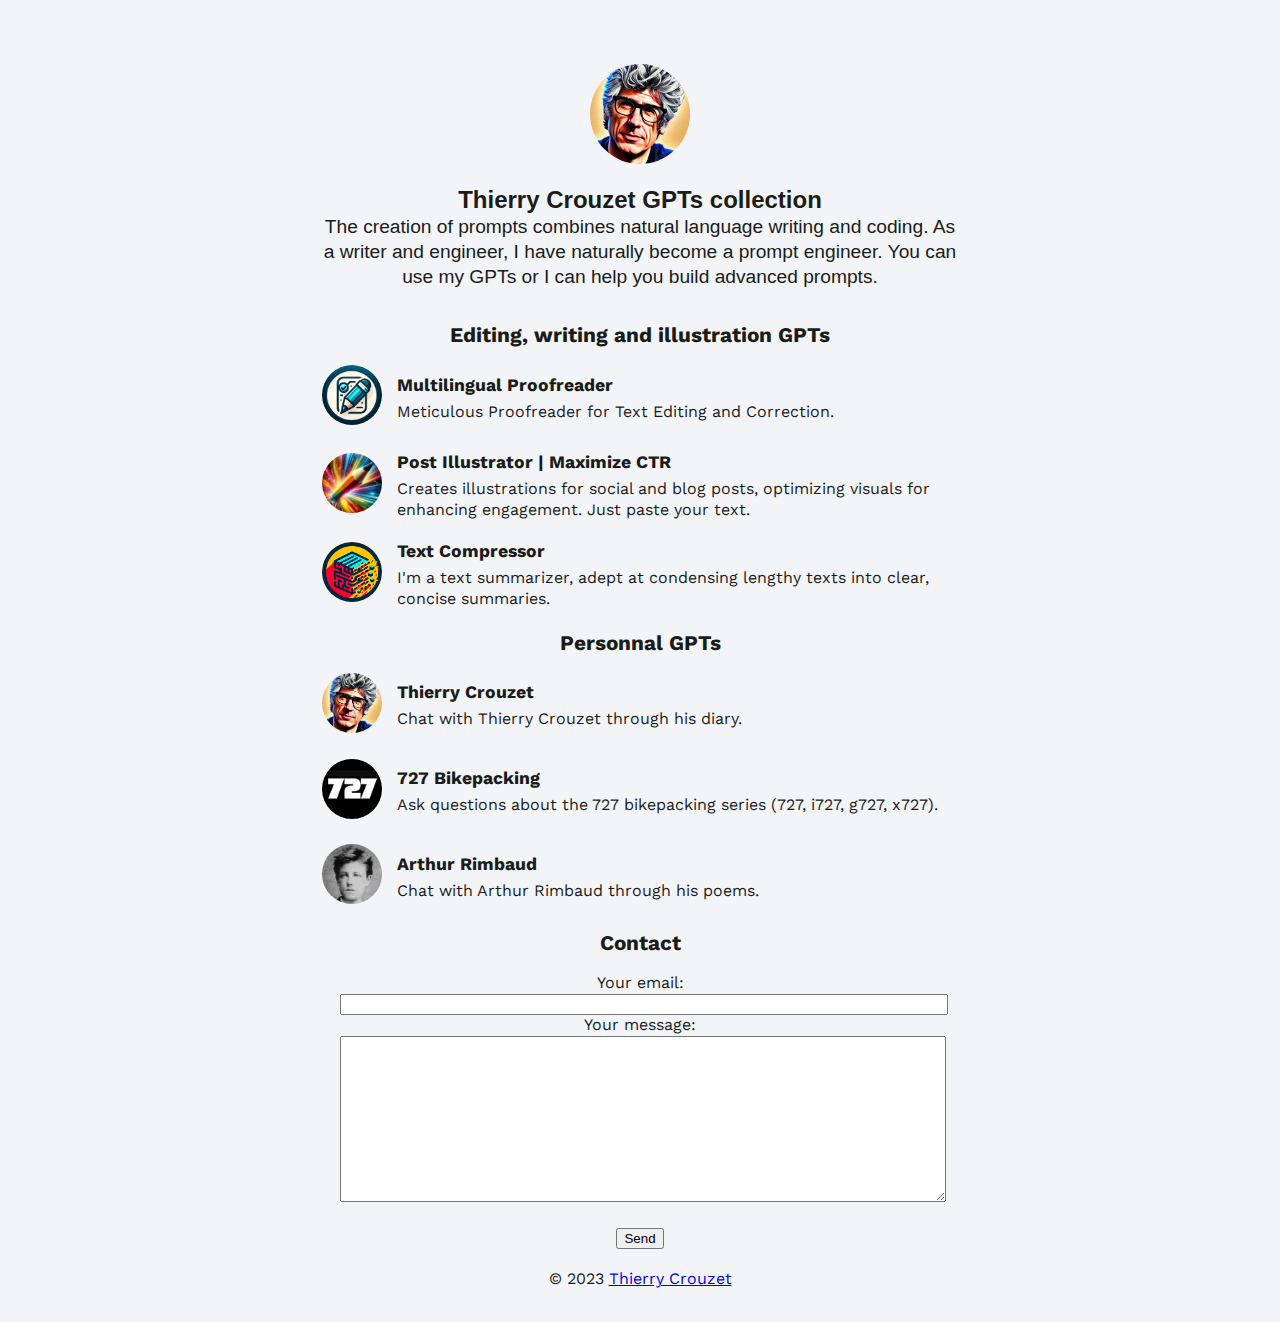
==== index.html @ 597ab2ce "UpdateStyles" ====
<!DOCTYPE html>
<html lang="en">
<head>
    <meta charset="UTF-8">
    <meta name="viewport" content="width=device-width, initial-scale=1.0">
    <title>Thierry Crouzet GPTs collection</title>
    <meta name="description" content="Explore our diverse collection of innovative GPT applications, including tools for writing, analysis, and more.">
    <meta name="keywords" content="GPT, ChatGPT, AI Applications, GPT Tools, AI Writing, AI Publishing, prompt ingenieur, prompt ingeneer, IA">
    <link href="https://fonts.googleapis.com/css2?family=Work+Sans:wght@400;700&display=swap" rel="stylesheet">
    <link rel="stylesheet" href="style.css?c">
</head>
<body>
    <header>
        <img src="images/ThierryCrouzet.jpg" alt="Thierry Crouzet" id="profile-image">
        <h1>Thierry Crouzet GPTs collection</h1>
        <h2>The creation of prompts combines natural language writing and coding. As a writer and engineer, I have naturally become a prompt engineer. You can use my GPTs or I can help you build advanced prompts.</h2>
    </header>

    <main>
        <section id="introduction">
            <h2>Editing, writing and illustration GPTs</h2>

            <ul class="profile-list">

                <li class="profile-item">
                    <a href="https://chat.openai.com/g/g-mvRchQNzO-multilingual-proofreader"><img src="images/proofreader.png" alt="Multilingual Proofreader" class="profile-avatar"></a>
                    <div class="profile-text">
                        <h3 class="profile-title"><a href="https://chat.openai.com/g/g-mvRchQNzO-multilingual-proofreader">Multilingual Proofreader</a></h3>
                        <p class="profile-description">Meticulous Proofreader for Text Editing and Correction.</p>
                    </div>
                </li><li class="profile-item">
                    <a href="https://chat.openai.com/g/g-klBz7W0Gn-post-illustrator-maximize-ctr"><img src="images/illustrator.png" alt="Post Illustrator | Maximize CTR" class="profile-avatar"></a>
                    <div class="profile-text">
                        <h3 class="profile-title"><a href="https://chat.openai.com/g/g-klBz7W0Gn-post-illustrator-maximize-ctr">Post Illustrator | Maximize CTR</a></h3>
                        <p class="profile-description">Creates illustrations for social and blog posts, optimizing visuals for enhancing engagement. Just paste your text.</p>
                    </div>
                </li><li class="profile-item">
                    <a href="https://chat.openai.com/g/g-1BDPCo5qt-text-compressor"><img src="images/compressor.png" alt="Text Compressor" class="profile-avatar"></a>
                    <div class="profile-text">
                        <h3 class="profile-title"><a href="https://chat.openai.com/g/g-1BDPCo5qt-text-compressor">Text Compressor</a></h3>
                        <p class="profile-description">I'm a text summarizer, adept at condensing lengthy texts into clear, concise summaries.</p>
                    </div>
                </li>
            </ul>
 
        </ul>
            
        </section>

        <section id="experience">
            <h2>Personnal GPTs</h2>

            <ul class="profile-list">

                <li class="profile-item">
                    <a href="https://chat.openai.com/g/g-lsOpSop2w-thierry-crouzet"><img src="images/ThierryCrouzet.jpg" alt="Thierry Crouzet" class="profile-avatar"></a>
                    <div class="profile-text">
                        <h3 class="profile-title"><a href="https://chat.openai.com/g/g-lsOpSop2w-thierry-crouzet">Thierry Crouzet</a></h3>
                        <p class="profile-description">Chat with Thierry Crouzet through his diary.</p>
                    </div>
                </li><li class="profile-item">
                    <a href="https://chat.openai.com/g/g-tljxItRZY-727-bikepacking"><img src="images/727logo_gpt.png" alt="727 Bikepacking" class="profile-avatar"></a>
                    <div class="profile-text">
                        <h3 class="profile-title"><a href="https://chat.openai.com/g/g-tljxItRZY-727-bikepacking">727 Bikepacking</a></h3>
                        <p class="profile-description">Ask questions about the 727 bikepacking series (727, i727, g727, x727).</p>
                    </div>
                </li><li class="profile-item">
                    <a href="https://chat.openai.com/g/g-3VgyBak46-arthur-rimbaud"><img src="images/rimbaud.jpg" alt="Arthur Rimbaud" class="profile-avatar"></a>
                    <div class="profile-text">
                        <h3 class="profile-title"><a href="https://chat.openai.com/g/g-3VgyBak46-arthur-rimbaud">Arthur Rimbaud</a></h3>
                        <p class="profile-description">Chat with Arthur Rimbaud through his poems.</p>
                    </div>
                </li>

            </ul>

        </section>

        <section id="contact">
            <h2>Contact</h2>
            <form
action="https://formspree.io/f/mgebvkwn"
method="POST" style="max-width:60ch;margin: 0 auto;">
<label>Your email:<input type="email" name="email" style="width: 100%"></label><br>
<label>Your message:<br><textarea name="message" style="width: 100%;height:10rem"></textarea><br></label><br>
<button type="submit">Send</button><br></form>
        </section>
    </main>

    <footer>
        <p>© 2023 <a href="https://tcrouzet.com/">Thierry Crouzet</a></p>
    </footer>

</body>
</html>
---- style.css ----
:root {

    /* Font Family */
    --font--global: 'Work Sans', ui-sans-serif, system-ui, -apple-system, "Segoe UI", Roboto, Ubuntu, Cantarell, "Noto Sans", sans-serif, "Helvetica Neue", Arial, "Apple Color Emoji", "Segoe UI Emoji", "Segoe UI Symbol", "Noto Color Emoji";
    
    /* Colors */
    --color--bg: #f2f4f8; /* Less white */
    --color--contrast: #1A1C18;

    /* Font Size */
    --font-size-base: 1rem;
    --h1-size: calc(1.5 * var(--font-size-base));
    --h2-header-size: calc(1.2 * var(--font-size-base));
    --h2-size: calc(1.3 * var(--font-size-base));
    --h3-size: calc(1.1 * var(--font-size-base));

    /* Line Height */
    --line-height-body: 1.3;
    --line-height-text: calc(1ex / 0.32);
  
    /* Margin */
    --margin-top-post: calc(1ex / 0.64);
    --page-guter: 2rem;
  
    /* Font Size */
  
  }

/* Reset some basic elements */
body, h1, h2, h3, p, ul, li, nav, header, main, footer {
    margin: 0;
    padding: 0;
    box-sizing: border-box;
    background-color: var(--color--bg);
}

html {
    box-sizing: border-box;
    line-height: var(--line-height-body);
    -webkit-font-variant-ligatures:common-ligatures;
    -moz-font-variant-ligatures:common-ligatures;
    font-variant-ligatures:common-ligatures;
    text-rendering: optimizeLegibility;
    text-size-adjust: 100%;
}
  

body {
    font-family: var(--font--global);
    font-size: var(--font-size-base);
    color: var(--color--contrast);
    margin: 2rem auto 2rem;
    max-width: 70ch;
    padding:0 var(--page-guter)
}

header {
    padding: 2rem 0;
    text-align: center;
    font-family: 'Roboto', sans-serif; /* Explicit font for header */
}

#profile-image {
    width: 100px; /* ou la taille que vous voulez */
    height: 100px; /* doit être égal à la largeur pour un cercle parfait */
    border-radius: 50%; /* ceci rend l'image circulaire */
    display: block; /* ceci permet de centrer l'image avec margin auto */
    margin: 0 auto 20px; /* 20px ajoute un peu d'espace entre l'image et le titre */
}

header h1 {
    font-size: var(--h1-size);
    margin: 0;
}

header h2 {
    font-size: var(--h2-header-size);
    font-weight: 100;
}


main {
    text-align: center;
}

section {
    margin-bottom: 20px;
    text-align: center;
}

section h2 {
    font-size: var(--h2-size);
    margin: 0rem 0 1rem 0;
}

section h3 {
    font-size: var(--h3-size);
    text-align: left;
    margin-bottom: 1rem;
}

section h3 a {
    text-decoration: none;color: var(--color--contrast);
}

footer {
    text-align: center;
    padding: 0px;
}

ul.profile-list {
    list-style: none;
    padding: 0;
}

.profile-item {
    display: flex;
    align-items: center;
    margin-bottom: 20px; /* Adjust as needed for spacing */
}

.profile-avatar {
    border-radius: 50%; /* Makes the image round */
    margin-right: 15px; /* Spacing between image and text */
    width: 60px; /* Adjust size as needed */
    height: 60px; /* Adjust size as needed */
    object-fit: cover; /* Ensures the image covers the area without distortion */
}

.profile-text {
    display: flex;
    flex-direction: column;
}

h3.profile-title {
    margin: 0 0 5px 0; /* Adjust spacing as needed */
}

p.profile-description {
    text-align: left;
}

/* Responsive design */
@media screen and (max-width: 600px) {
    nav ul li {
        display: block;
        text-align: left;
    }
}
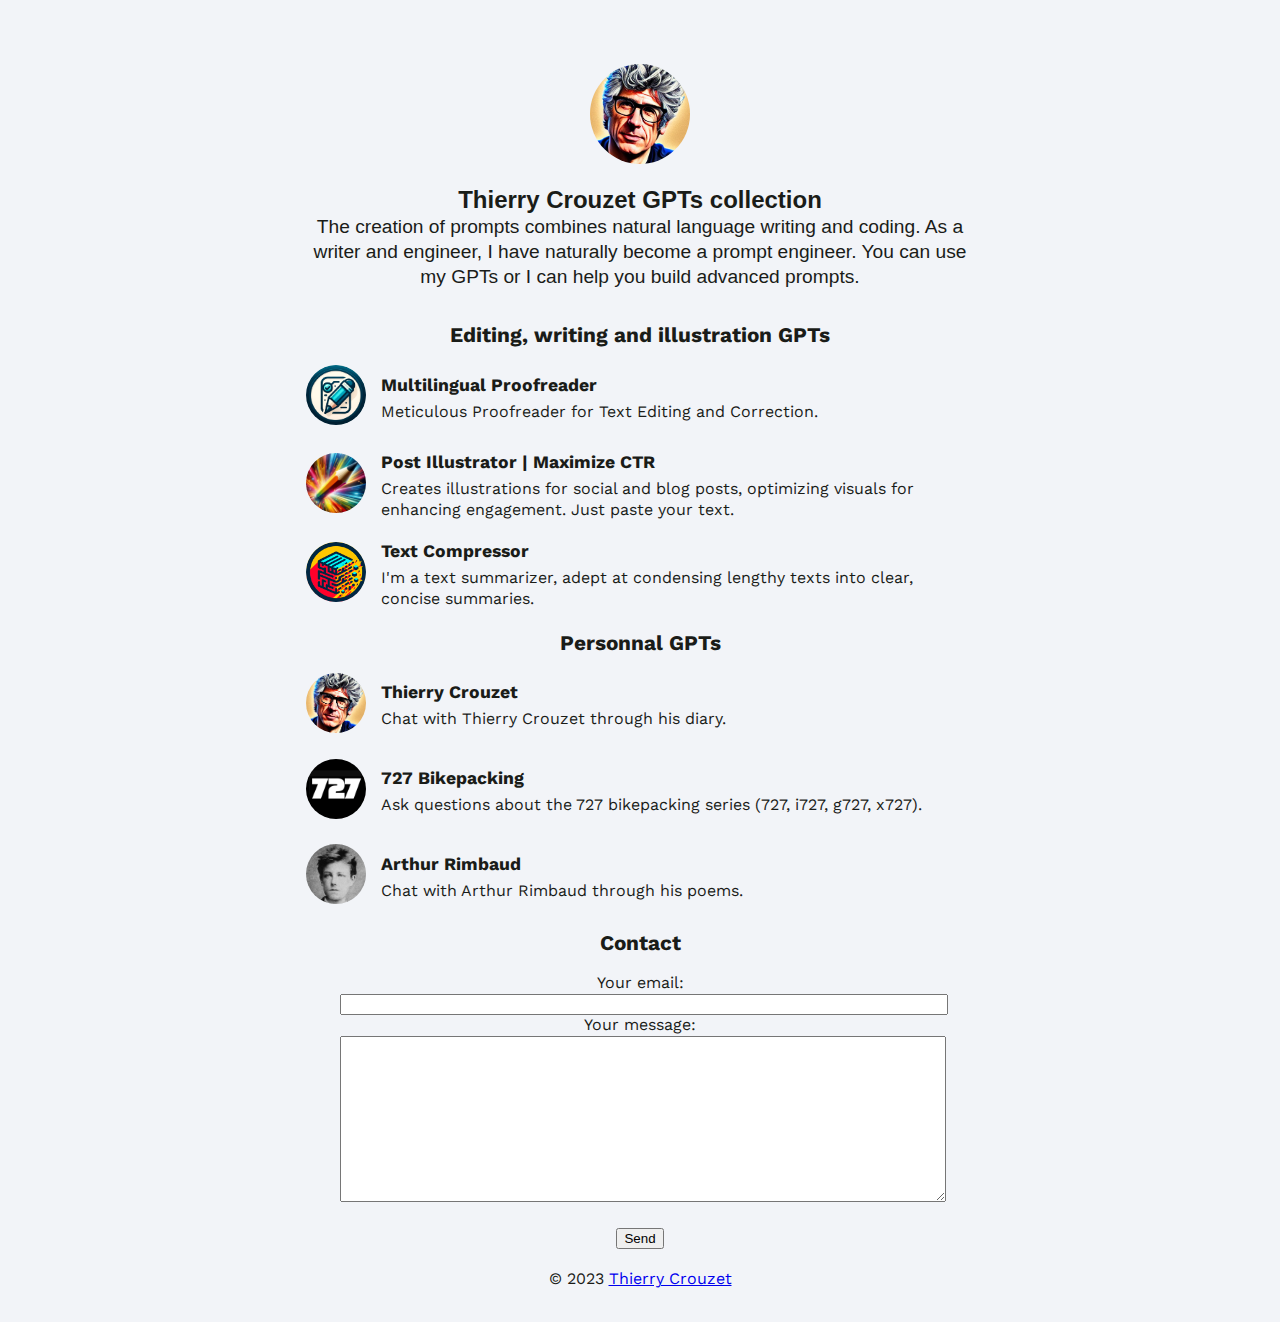
==== commit 6f5bcb29: "StylesAgain" ====
--- a/index.html
+++ b/index.html
@@ -7,7 +7,7 @@
     <meta name="description" content="Explore our diverse collection of innovative GPT applications, including tools for writing, analysis, and more.">
     <meta name="keywords" content="GPT, ChatGPT, AI Applications, GPT Tools, AI Writing, AI Publishing, prompt ingenieur, prompt ingeneer, IA">
     <link href="https://fonts.googleapis.com/css2?family=Work+Sans:wght@400;700&display=swap" rel="stylesheet">
-    <link rel="stylesheet" href="style.css?c">
+    <link rel="stylesheet" href="style.css?d">
 </head>
 <body>
     <header>
--- a/style.css
+++ b/style.css
@@ -20,7 +20,7 @@
   
     /* Margin */
     --margin-top-post: calc(1ex / 0.64);
-    --page-guter: 2rem;
+    --page-guter: 1rem;
   
     /* Font Size */
   
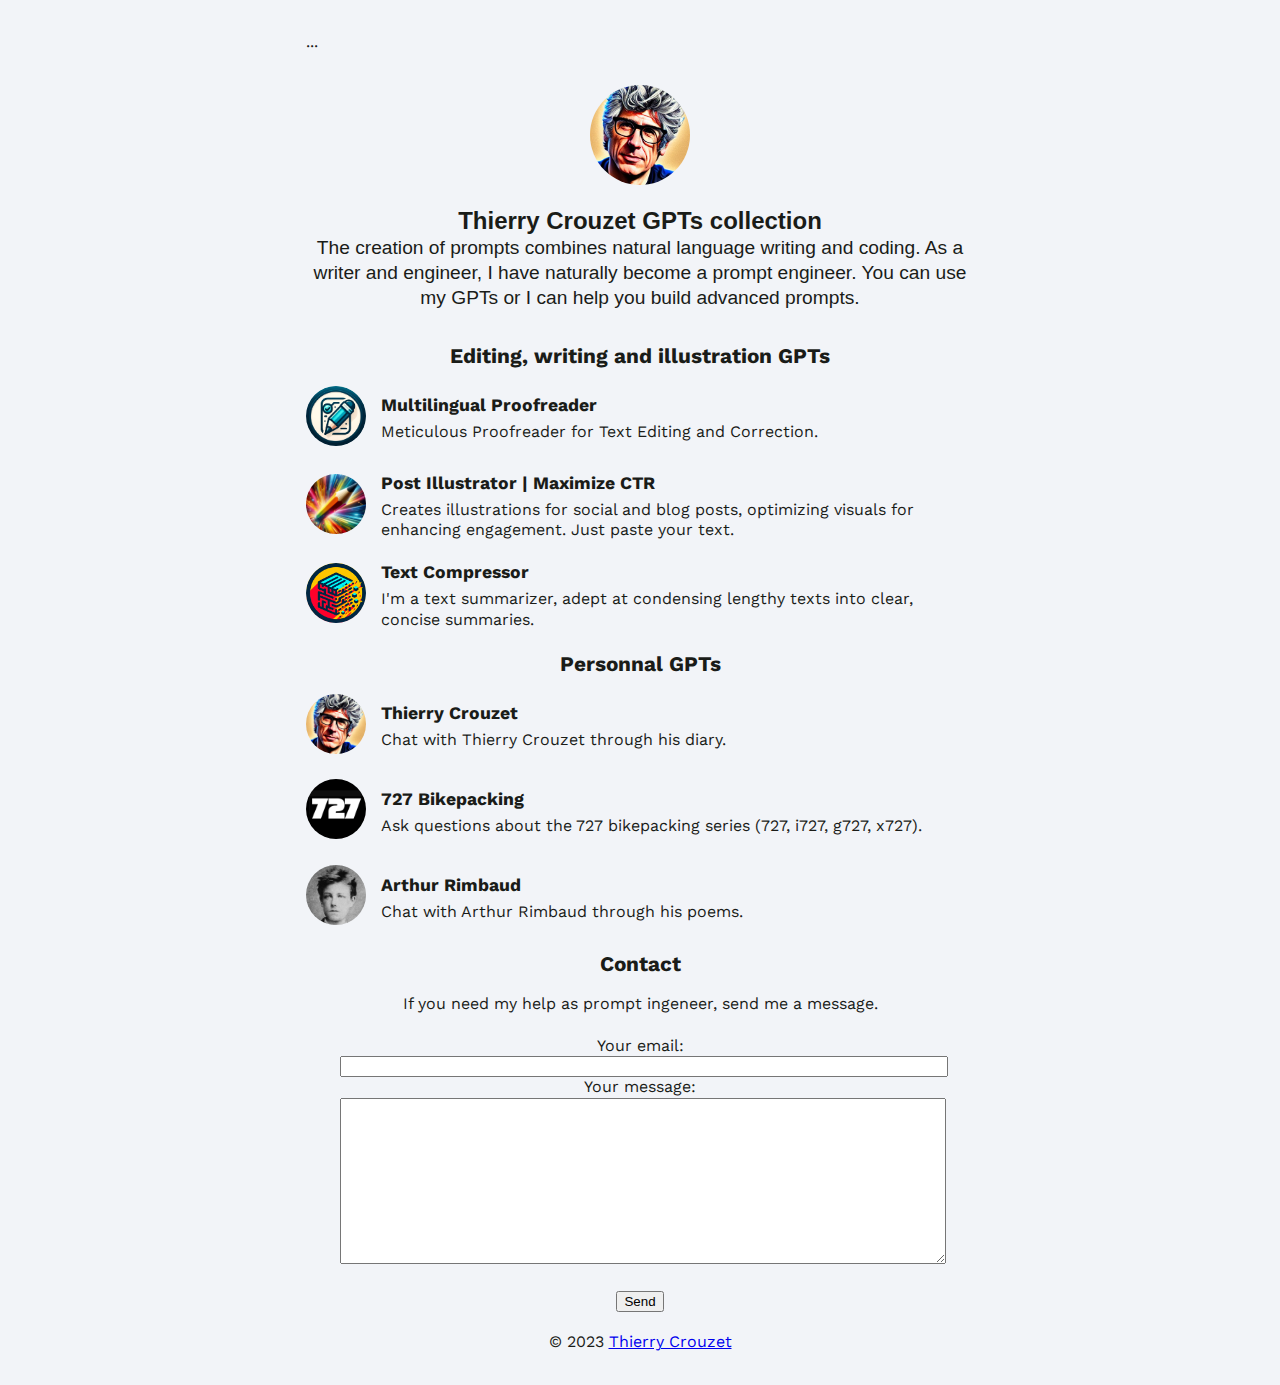
==== commit 95fed2dc: "Optimisation" ====
--- a/index.html
+++ b/index.html
@@ -4,11 +4,63 @@
     <meta charset="UTF-8">
     <meta name="viewport" content="width=device-width, initial-scale=1.0">
     <title>Thierry Crouzet GPTs collection</title>
-    <meta name="description" content="Explore our diverse collection of innovative GPT applications, including tools for writing, analysis, and more.">
-    <meta name="keywords" content="GPT, ChatGPT, AI Applications, GPT Tools, AI Writing, AI Publishing, prompt ingenieur, prompt ingeneer, IA">
+    <meta name="description" content="Discover Thierry Crouzet's unique collection of Chat GPT Applications. An innovative French writer and blogger, Thierry explores the boundaries of artificial intelligence and literary creation.">
+    <meta name="keywords" content="Thierry Crouzet, French writer, blogger, artificial intelligence, GPT, literary creation, technological innovation, GPT applications, ChatGPT, AI Applications, GPT Tools, AI Writing, AI Publishing,  prompt ingeneer, IA">
+
+    <!-- Open Graph (pour Facebook et autres plateformes) -->
+    <meta property="og:title" content="Thierry Crouzet GPTs Collection" />
+    <meta property="og:description" content="Discover Thierry Crouzet's unique collection of Chat GPT Applications. An innovative French writer and blogger, Thierry explores the boundaries of artificial intelligence and literary creation." />
+    <meta property="og:image" content="https://gpt.tcrouzet.com/images/illustrator.png" />
+    <meta property="og:url" content="https://gpt.tcrouzet.com/" />
+    <meta property="og:type" content="website" />
+
+    <!-- Twitter Cards -->
+    <meta name="twitter:card" content="summary_large_image" />
+    <meta name="twitter:title" content="Thierry Crouzet GPTs Collection" />
+    <meta name="twitter:description" content="Discover Thierry Crouzet's unique collection of Chat GPT Applications. An innovative French writer and blogger, Thierry explores the boundaries of artificial intelligence and literary creation." />
+    <meta name="twitter:image" content="https://gpt.tcrouzet.com/images/illustrator.png" />
+
+    <!-- Données Structurées Schema.org -->
+    <script type="application/ld+json">
+        {
+            "@context": "http://schema.org",
+            "@type": "Person",
+            "name": "Thierry Crouzet",
+            "url": "https://gpt.tcrouzet.com/",
+            "sameAs": [
+                "https://www.facebook.com/ThierryCrouzetAuteur",
+                "https://www.linkedin.com/in/votreProfilLinkedIn",
+                "https://mamot.fr/@tcrouzet"
+            ],
+            "mainEntityOfPage": {
+                "@type": "WebSite",
+                "name": "Thierry Crouzet GPTs Collection",
+                "url": "https://gpt.tcrouzet.com/"
+            },
+            "occupation": "Writer, Blogger, Ingeneer",
+            "worksFor": {
+                "@type": "Organization",
+                "name": "Freelance"
+            }
+        }
+        </script>
+
     <link href="https://fonts.googleapis.com/css2?family=Work+Sans:wght@400;700&display=swap" rel="stylesheet">
     <link rel="stylesheet" href="style.css?d">
 </head>
+
+<head>
+
+    <!-- Nouvelle balise méta de description -->
+    <meta name="description" content="Découvrez la collection unique de Thierry Crouzet dédiée aux applications GPT. Écrivain et blogueur français innovant, Thierry explore les frontières de l'intelligence artificielle et de la création littéraire.">
+
+    <!-- Nouvelles balises méta de mots-clés -->
+    <meta name="keywords" content="Thierry Crouzet, écrivain français, blogueur, intelligence artificielle, GPT, création littéraire, innovation technologique, applications GPT">
+
+    <!-- Autres balises méta et liens existants -->
+    ...
+</head>
+
 <body>
     <header>
         <img src="images/ThierryCrouzet.jpg" alt="Thierry Crouzet" id="profile-image">
@@ -78,6 +130,7 @@
 
         <section id="contact">
             <h2>Contact</h2>
+            <p>If you need my help as prompt ingeneer, send me a message.<br/><br/></p>
             <form
 action="https://formspree.io/f/mgebvkwn"
 method="POST" style="max-width:60ch;margin: 0 auto;">
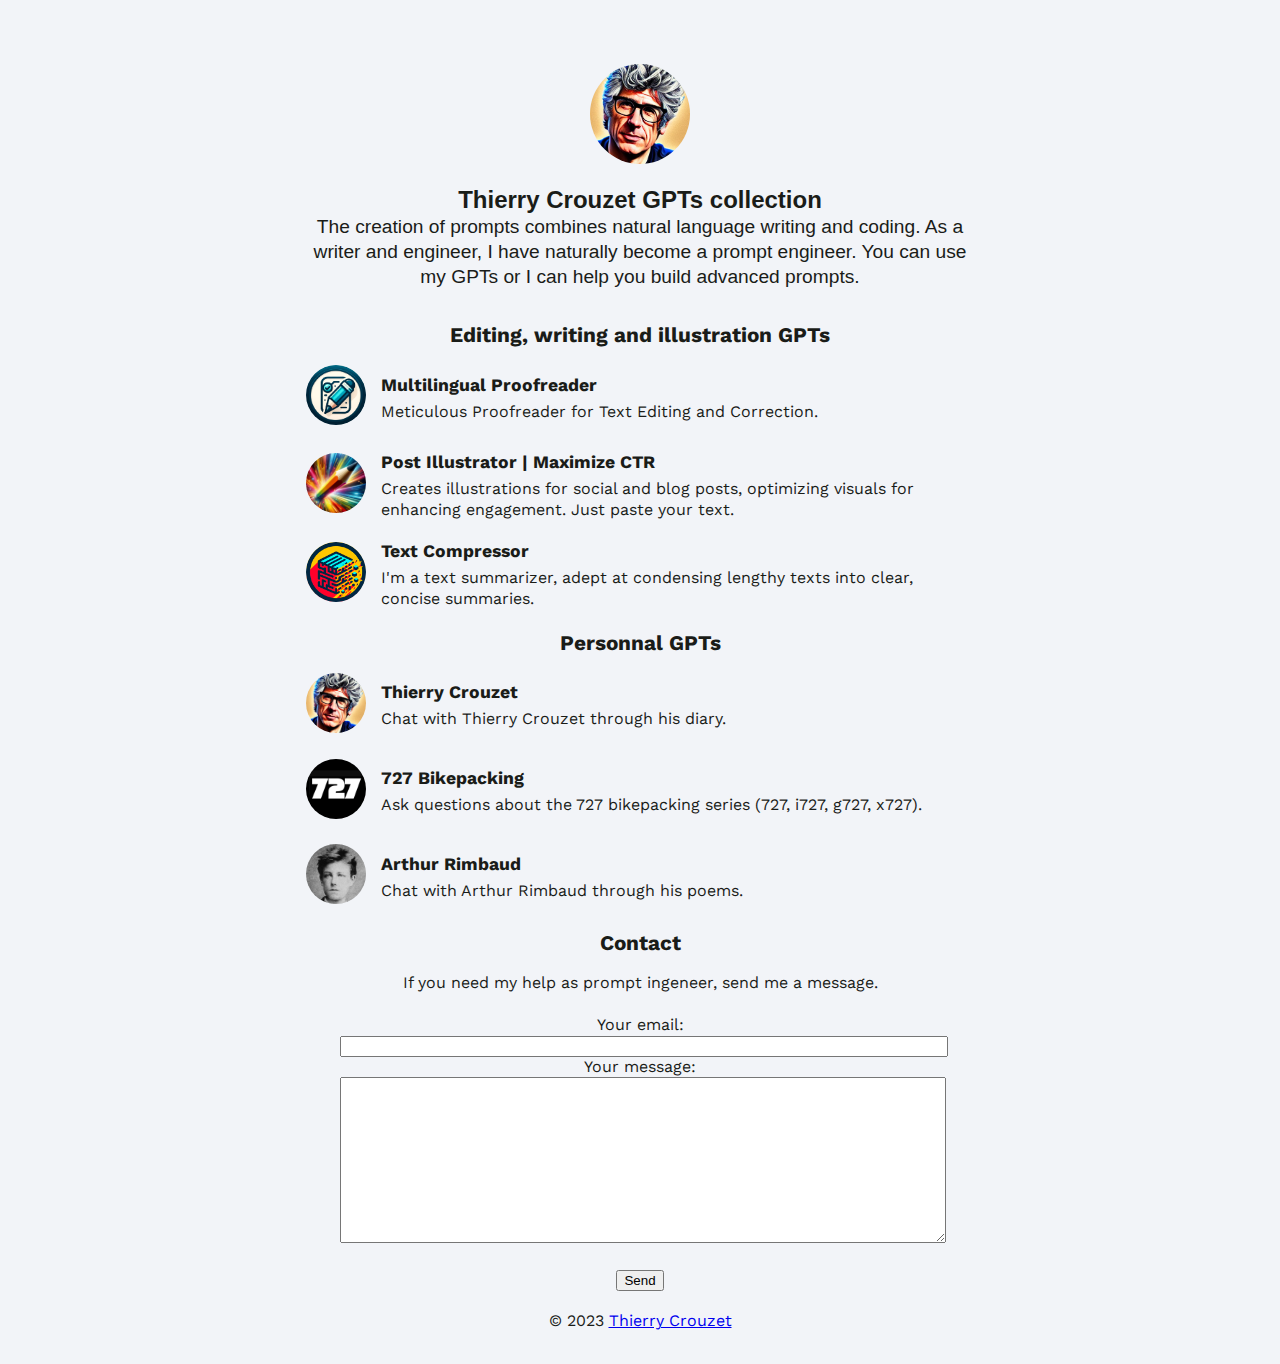
==== commit c3f9e1fd: "Cover" ====
--- a/index.html
+++ b/index.html
@@ -10,7 +10,7 @@
     <!-- Open Graph (pour Facebook et autres plateformes) -->
     <meta property="og:title" content="Thierry Crouzet GPTs Collection" />
     <meta property="og:description" content="Discover Thierry Crouzet's unique collection of Chat GPT Applications. An innovative French writer and blogger, Thierry explores the boundaries of artificial intelligence and literary creation." />
-    <meta property="og:image" content="https://gpt.tcrouzet.com/images/illustrator.png" />
+    <meta property="og:image" content="https://gpt.tcrouzet.com/images/cover.png" />
     <meta property="og:url" content="https://gpt.tcrouzet.com/" />
     <meta property="og:type" content="website" />
 
@@ -18,7 +18,7 @@
     <meta name="twitter:card" content="summary_large_image" />
     <meta name="twitter:title" content="Thierry Crouzet GPTs Collection" />
     <meta name="twitter:description" content="Discover Thierry Crouzet's unique collection of Chat GPT Applications. An innovative French writer and blogger, Thierry explores the boundaries of artificial intelligence and literary creation." />
-    <meta name="twitter:image" content="https://gpt.tcrouzet.com/images/illustrator.png" />
+    <meta name="twitter:image" content="https://gpt.tcrouzet.com/images/cover.png" />
 
     <!-- Données Structurées Schema.org -->
     <script type="application/ld+json">
@@ -47,18 +47,6 @@
 
     <link href="https://fonts.googleapis.com/css2?family=Work+Sans:wght@400;700&display=swap" rel="stylesheet">
     <link rel="stylesheet" href="style.css?d">
-</head>
-
-<head>
-
-    <!-- Nouvelle balise méta de description -->
-    <meta name="description" content="Découvrez la collection unique de Thierry Crouzet dédiée aux applications GPT. Écrivain et blogueur français innovant, Thierry explore les frontières de l'intelligence artificielle et de la création littéraire.">
-
-    <!-- Nouvelles balises méta de mots-clés -->
-    <meta name="keywords" content="Thierry Crouzet, écrivain français, blogueur, intelligence artificielle, GPT, création littéraire, innovation technologique, applications GPT">
-
-    <!-- Autres balises méta et liens existants -->
-    ...
 </head>
 
 <body>
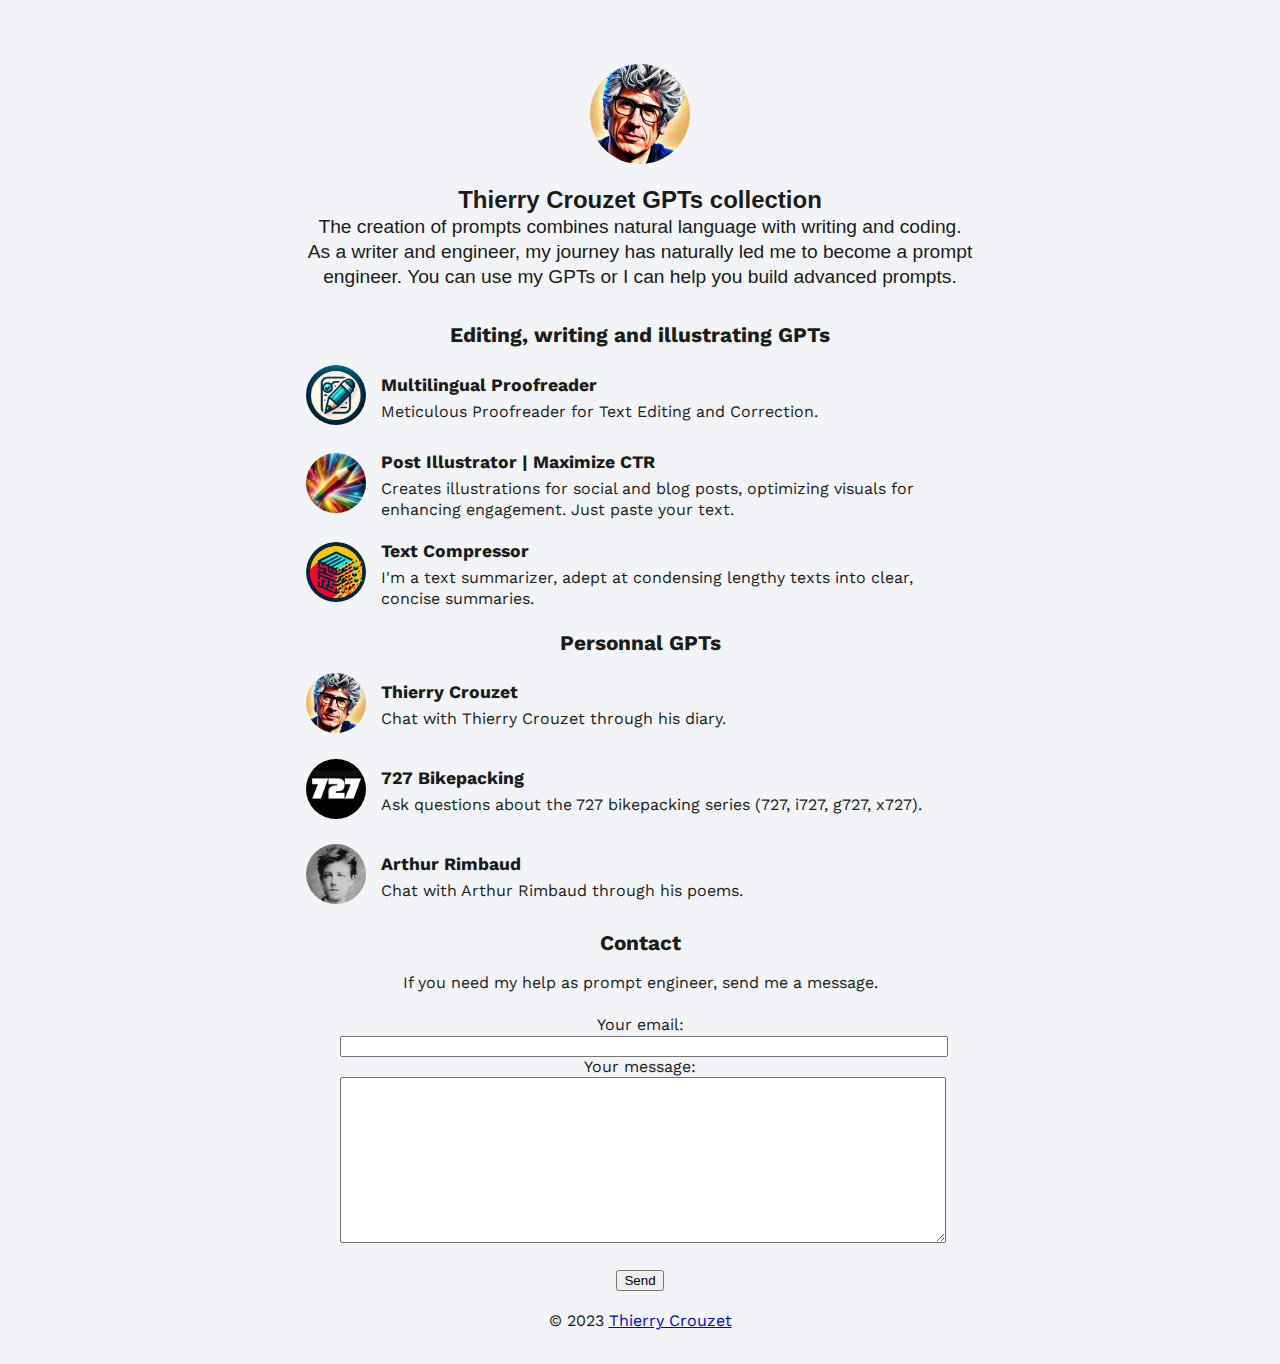
==== commit c6048e94: "Update index.html" ====
--- a/index.html
+++ b/index.html
@@ -5,7 +5,7 @@
     <meta name="viewport" content="width=device-width, initial-scale=1.0">
     <title>Thierry Crouzet GPTs collection</title>
     <meta name="description" content="Discover Thierry Crouzet's unique collection of Chat GPT Applications. An innovative French writer and blogger, Thierry explores the boundaries of artificial intelligence and literary creation.">
-    <meta name="keywords" content="Thierry Crouzet, French writer, blogger, artificial intelligence, GPT, literary creation, technological innovation, GPT applications, ChatGPT, AI Applications, GPT Tools, AI Writing, AI Publishing,  prompt ingeneer, IA">
+    <meta name="keywords" content="Thierry Crouzet, French writer, blogger, artificial intelligence, GPT, literary creation, technological innovation, GPT applications, ChatGPT, AI Applications, GPT Tools, AI Writing, AI Publishing,  prompt engineer, IA">
 
     <!-- Open Graph (pour Facebook et autres plateformes) -->
     <meta property="og:title" content="Thierry Crouzet GPTs Collection" />
@@ -53,12 +53,12 @@
     <header>
         <img src="images/ThierryCrouzet.jpg" alt="Thierry Crouzet" id="profile-image">
         <h1>Thierry Crouzet GPTs collection</h1>
-        <h2>The creation of prompts combines natural language writing and coding. As a writer and engineer, I have naturally become a prompt engineer. You can use my GPTs or I can help you build advanced prompts.</h2>
+        <h2>The creation of prompts combines natural language with writing and coding. As a writer and engineer, my journey has naturally led me to become a prompt engineer. You can use my GPTs or I can help you build advanced prompts.</h2>
     </header>
 
     <main>
         <section id="introduction">
-            <h2>Editing, writing and illustration GPTs</h2>
+            <h2>Editing, writing and illustrating GPTs</h2>
 
             <ul class="profile-list">
 
@@ -118,7 +118,7 @@
 
         <section id="contact">
             <h2>Contact</h2>
-            <p>If you need my help as prompt ingeneer, send me a message.<br/><br/></p>
+            <p>If you need my help as prompt engineer, send me a message.<br/><br/></p>
             <form
 action="https://formspree.io/f/mgebvkwn"
 method="POST" style="max-width:60ch;margin: 0 auto;">
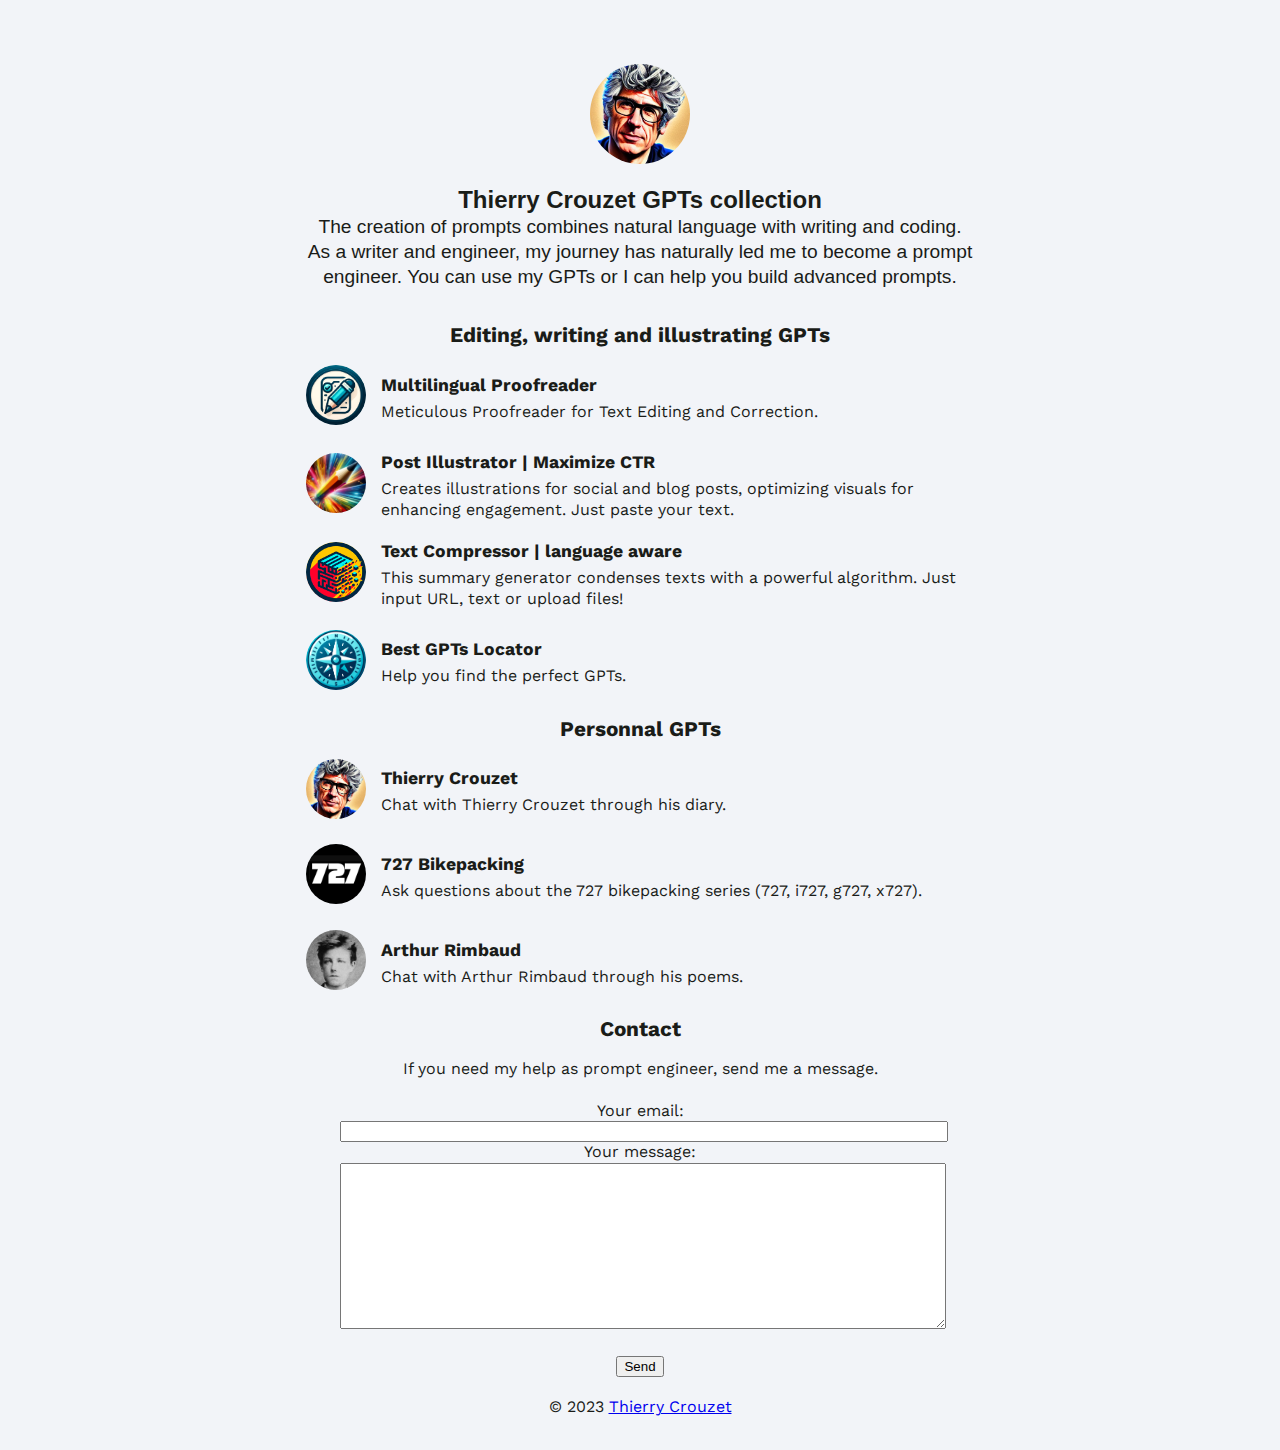
==== commit f2d3d0fa: "Mardi" ====
--- a/index.html
+++ b/index.html
@@ -75,13 +75,18 @@
                         <p class="profile-description">Creates illustrations for social and blog posts, optimizing visuals for enhancing engagement. Just paste your text.</p>
                     </div>
                 </li><li class="profile-item">
-                    <a href="https://chat.openai.com/g/g-1BDPCo5qt-text-compressor"><img src="images/compressor.png" alt="Text Compressor" class="profile-avatar"></a>
+                    <a href="https://chat.openai.com/g/g-1BDPCo5qt-text-compressor"><img src="images/compressor.png" alt="Text Compressor | language aware" class="profile-avatar"></a>
                     <div class="profile-text">
-                        <h3 class="profile-title"><a href="https://chat.openai.com/g/g-1BDPCo5qt-text-compressor">Text Compressor</a></h3>
-                        <p class="profile-description">I'm a text summarizer, adept at condensing lengthy texts into clear, concise summaries.</p>
+                        <h3 class="profile-title"><a href="https://chat.openai.com/g/g-1BDPCo5qt-text-compressor">Text Compressor | language aware</a></h3>
+                        <p class="profile-description">This summary generator condenses texts with a powerful algorithm. Just input URL, text or upload files!</p>
+                    </div>
+                </li><li class="profile-item">
+                    <a href="https://chat.openai.com/g/g-DGJFB0SKY-best-gpts-locator"><img src="images/searchgpts.png" alt="Best GPTs Locator" class="profile-avatar"></a>
+                    <div class="profile-text">
+                        <h3 class="profile-title"><a href="https://chat.openai.com/g/g-DGJFB0SKY-best-gpts-locator">Best GPTs Locator</a></h3>
+                        <p class="profile-description">Help you find the perfect GPTs.</p>
                     </div>
                 </li>
-            </ul>
  
         </ul>
             
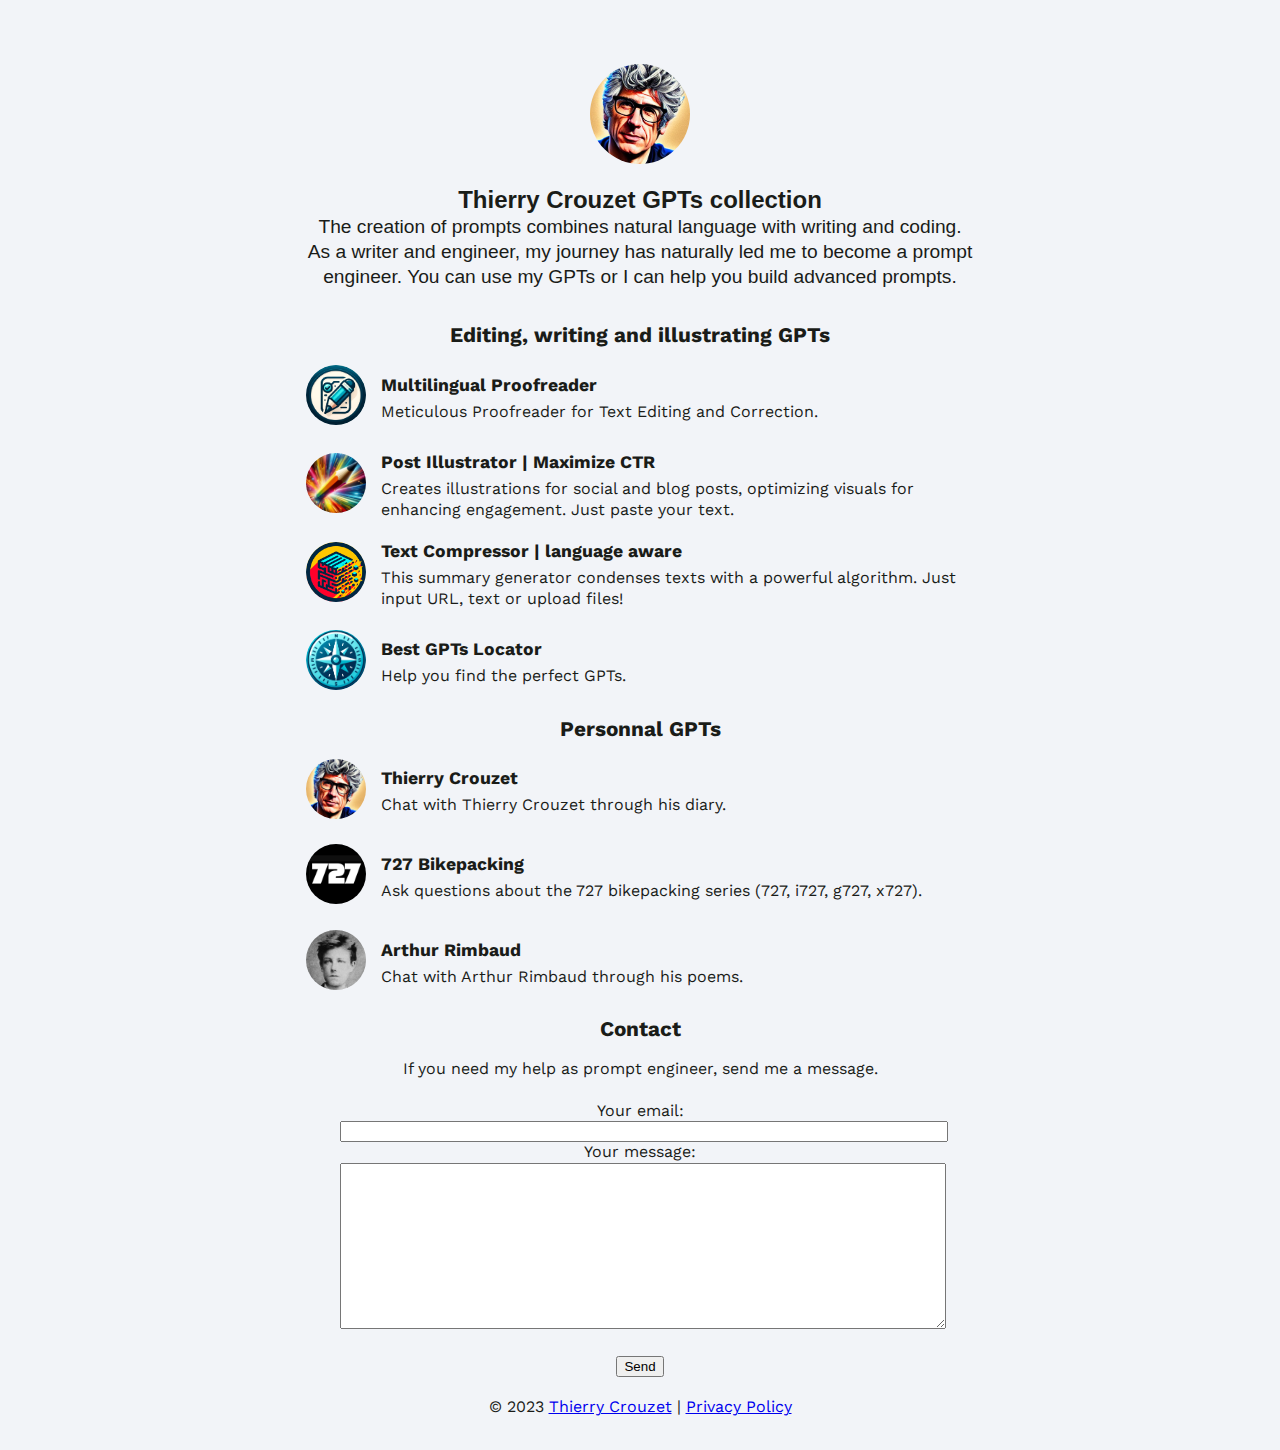
==== commit 4d07abb7: "Policy" ====
--- a/index.html
+++ b/index.html
@@ -134,7 +134,7 @@
     </main>
 
     <footer>
-        <p>© 2023 <a href="https://tcrouzet.com/">Thierry Crouzet</a></p>
+        <p>© 2023 <a href="https://tcrouzet.com/">Thierry Crouzet</a> | <a href="privacypolicy.html">Privacy Policy</a></p>
     </footer>
 
 </body>
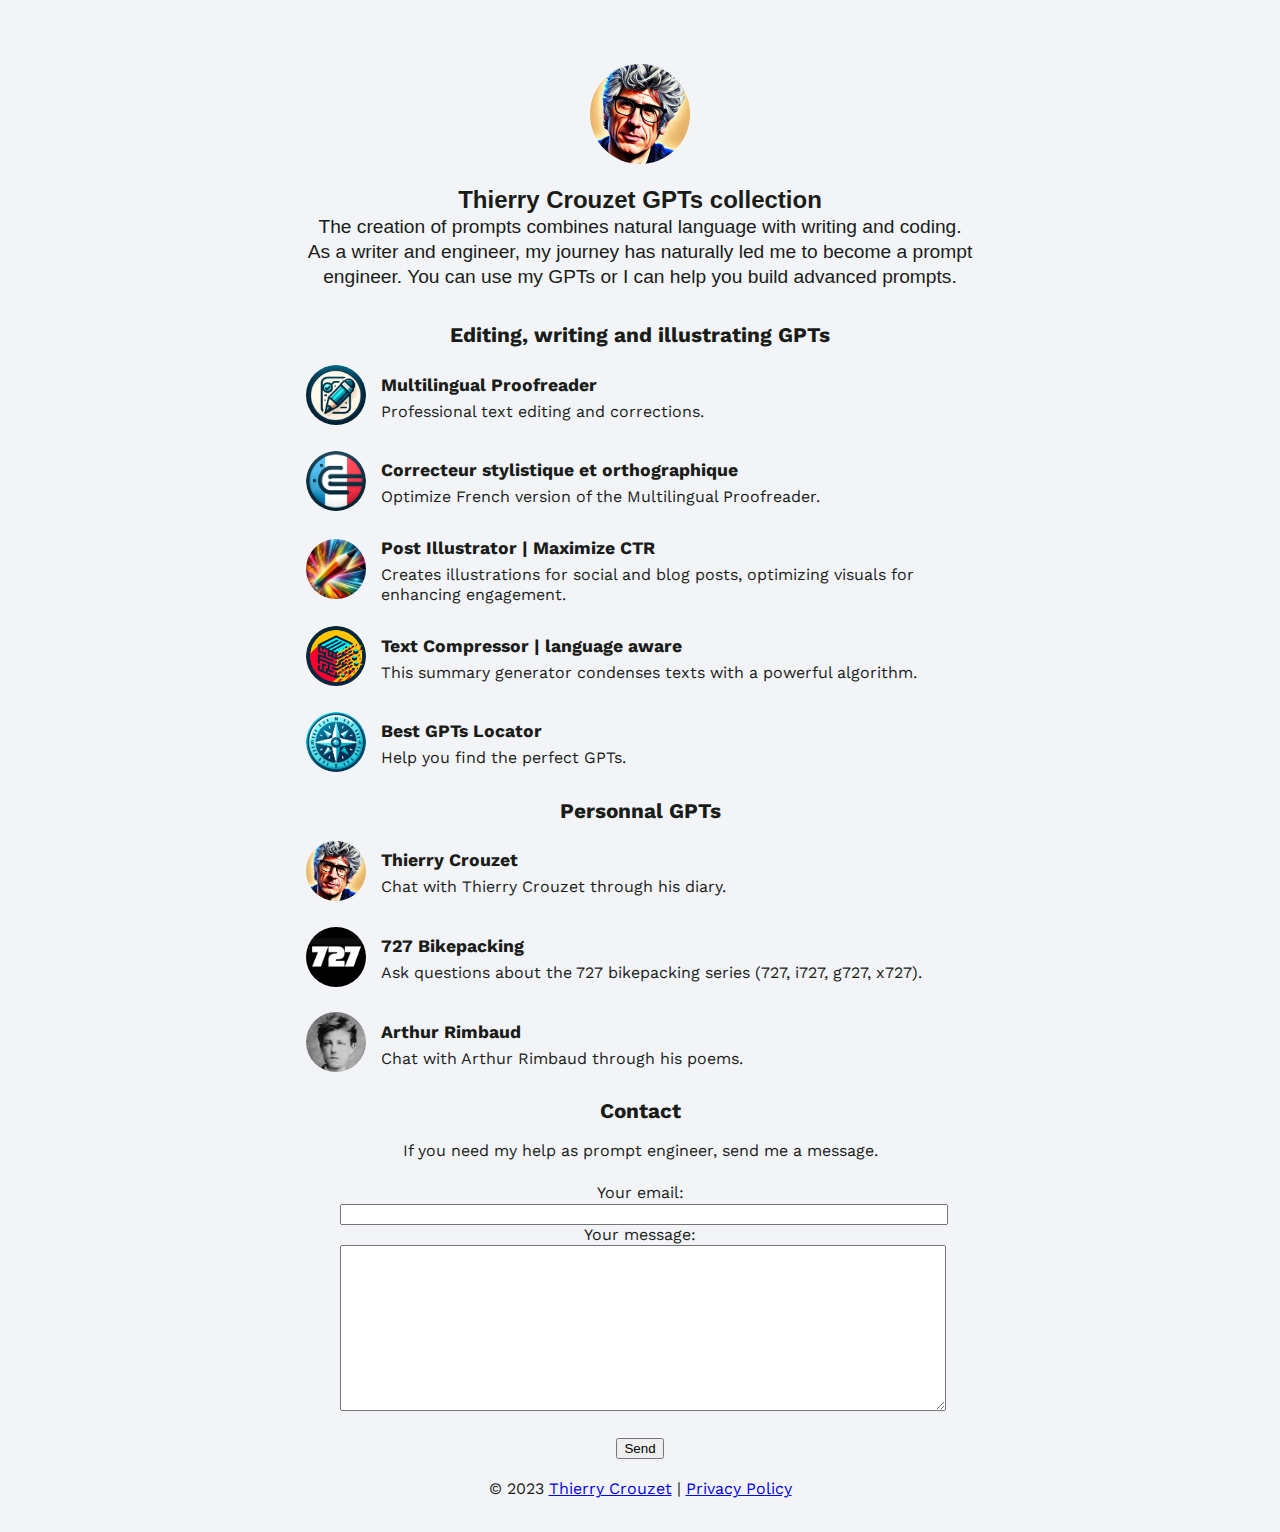
==== commit 29f26bd8: "Correcteur" ====
--- a/index.html
+++ b/index.html
@@ -66,19 +66,25 @@
                     <a href="https://chat.openai.com/g/g-mvRchQNzO-multilingual-proofreader"><img src="images/proofreader.png" alt="Multilingual Proofreader" class="profile-avatar"></a>
                     <div class="profile-text">
                         <h3 class="profile-title"><a href="https://chat.openai.com/g/g-mvRchQNzO-multilingual-proofreader">Multilingual Proofreader</a></h3>
-                        <p class="profile-description">Meticulous Proofreader for Text Editing and Correction.</p>
+                        <p class="profile-description">Professional text editing and corrections. </p>
+                    </div>
+                </li><li class="profile-item">
+                    <a href="https://chat.openai.com/g/g-Va8wZpG1s-correcteur-stylistique-et-orthographique"><img src="images/prooffr.png" alt="Correcteur stylistique et orthographique" class="profile-avatar"></a>
+                    <div class="profile-text">
+                        <h3 class="profile-title"><a href="https://chat.openai.com/g/g-Va8wZpG1s-correcteur-stylistique-et-orthographique">Correcteur stylistique et orthographique</a></h3>
+                        <p class="profile-description">Optimize French version of the Multilingual Proofreader.</p>
                     </div>
                 </li><li class="profile-item">
                     <a href="https://chat.openai.com/g/g-klBz7W0Gn-post-illustrator-maximize-ctr"><img src="images/illustrator.png" alt="Post Illustrator | Maximize CTR" class="profile-avatar"></a>
                     <div class="profile-text">
                         <h3 class="profile-title"><a href="https://chat.openai.com/g/g-klBz7W0Gn-post-illustrator-maximize-ctr">Post Illustrator | Maximize CTR</a></h3>
-                        <p class="profile-description">Creates illustrations for social and blog posts, optimizing visuals for enhancing engagement. Just paste your text.</p>
+                        <p class="profile-description">Creates illustrations for social and blog posts, optimizing visuals for enhancing engagement.</p>
                     </div>
                 </li><li class="profile-item">
                     <a href="https://chat.openai.com/g/g-1BDPCo5qt-text-compressor"><img src="images/compressor.png" alt="Text Compressor | language aware" class="profile-avatar"></a>
                     <div class="profile-text">
                         <h3 class="profile-title"><a href="https://chat.openai.com/g/g-1BDPCo5qt-text-compressor">Text Compressor | language aware</a></h3>
-                        <p class="profile-description">This summary generator condenses texts with a powerful algorithm. Just input URL, text or upload files!</p>
+                        <p class="profile-description">This summary generator condenses texts with a powerful algorithm.</p>
                     </div>
                 </li><li class="profile-item">
                     <a href="https://chat.openai.com/g/g-DGJFB0SKY-best-gpts-locator"><img src="images/searchgpts.png" alt="Best GPTs Locator" class="profile-avatar"></a>
